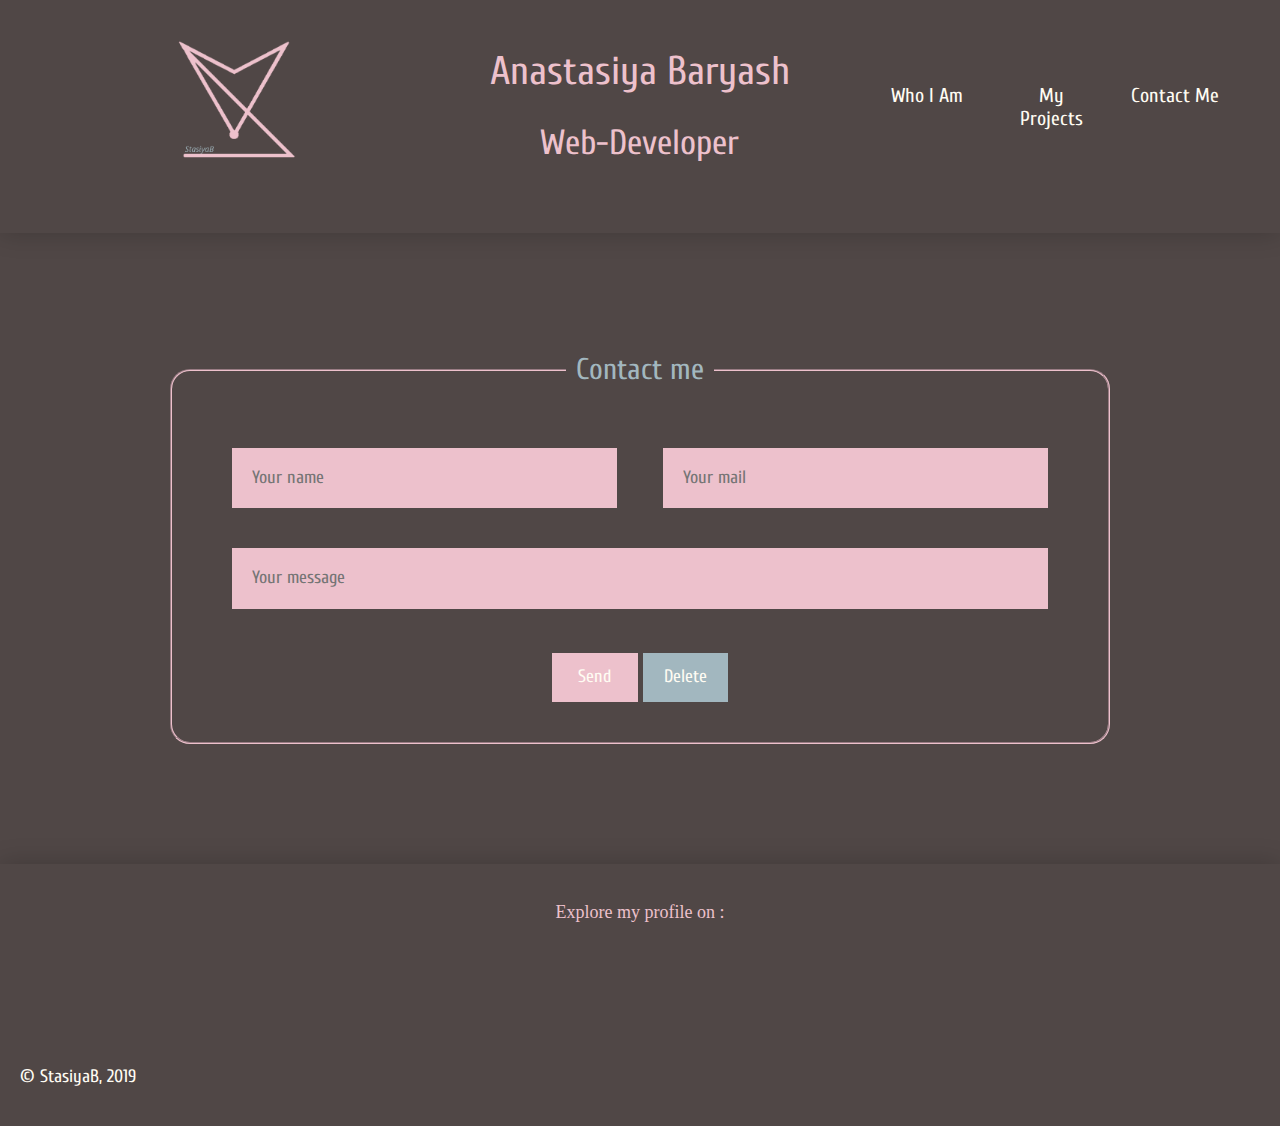
==== contact.html @ e11f1106 "first commit" ====
<!DOCTYPE html>
<html lang="fr" dir="ltr">
  <head>
    <meta charset="utf-8">
    <meta name="viewport" content="width=device-width"/>
    <link rel="stylesheet" href="css/normalize.css">
    <link rel="stylesheet" href="css/contact.css">
    <link href="https://fonts.googleapis.com/css?family=Cuprum|Lobster" rel="stylesheet">
    <link rel="stylesheet" href="https://use.fontawesome.com/releases/v5.6.3/css/all.css" integrity="sha384-UHRtZLI+pbxtHCWp1t77Bi1L4ZtiqrqD80Kn4Z8NTSRyMA2Fd33n5dQ8lWUE00s/" crossorigin="anonymous">
    <title>Anastasiya Baryash - Contact Form</title>
  </head>
  <body>
<!-- ------------------------------ HEADER ----------------------------- -->
    <header class="flex-header">
      <div class="img-transform">
        <a href="index.html"><img src="img/logo-fox.png" alt="logo"></a>
      </div>
      <div class="h-transform">
        <h1>Anastasiya Baryash</h1>
        <h2>Web-Developer</h2>
      </div>
      <nav>
        <ol class="list-transform">
          <li><a href="id.html"><i class="fas fa-id-card"></i>Who I Am</a></li>
          <li><a href="projects.html"><i class="fas fa-folder-open"></i>My Projects</a></li>
          <li><a href="contact.html"><i class="fas fa-envelope"></i>Contact Me</a></li>
        </ol>
      </nav>
    </header>
<!-- ------------------------------ MAIN ----------------------------- -->
    <main>
      <div class="container">
        <form action="contact.php" method="post">
          <fieldset>
            <legend>Contact me</legend>

            <div class="form-flex">
              <input class="name" type="text" name="name" value="" placeholder="Your name">
              <input class="mail" type="text" name="email" value="" placeholder="Your mail">
              <input class="message" type="text" name="message" value="" placeholder="Your message">
            </div>

            <div class="button">
              <button type="submit">Send</button>
              <button type="submit">Delete</button>
            </div>

          </fieldset>
        </form>
      </div>
    </main>
<!-- ------------------------------ FOOTER ----------------------------- -->
    <footer>
      <p>
        Explore my profile on :
      </p>
      <div class="flex-footer">
        <div class="icone-transform">
          <a href="https://www.linkedin.com/in/stasiyab/"><i class="fab fa-linkedin"></i></a>
        </div>
        <div class="icone-transform">
          <a href="https://github.com/StasiyaB"><i class="fab fa-github-square"></i></a>
        </div>
      </div>
      <p>
        © StasiyaB, 2019
      </p>
    </footer>
  </body>
</html>
---- css/contact.css ----
/* *********************************************************************
*************************** BODY *************************************
******************************************************************** */
* {
  box-sizing: border-box;
  outline: none; }

html {
  font-size: 62.5%; }

.container {
  width: 80%;
  max-width: 1100px;
  margin: auto;
  padding: 120px 40px; }

body {
  font-family: "Cuprum", sans-serif;
  color: #FFFCF3;
  font-size: 18px;
  background-color: #504746; }
  body h1,
  body h2,
  body h3 {
    color: #EDC1CC; }
  body h1 {
    font-size: 40px;
    font-weight: lighter;
    text-align: center; }
  body h2 {
    font-size: 35px;
    font-weight: lighter;
    text-align: center; }
  body h3 {
    font-size: 30px; }

/* ********************************************************************
*************************** HEADER ***********************************
********************************************************************* */
.flex-header {
  display: flex;
  justify-content: space-around;
  align-items: center;
  padding-top: 20px;
  padding-left: 20px;
  padding-right: 20px;
  padding-bottom: 40px;
  box-shadow: 0 0 25px rgba(0, 0, 0, 0.2); }
  .flex-header .img-transform img {
    transition: all 2s; }
  .flex-header .img-transform:hover img {
    transform: scale(1.5); }
  .flex-header .h-transform {
    transition: all 2s; }
  .flex-header .h-transform:hover {
    transform: scale(1.5); }
  .flex-header .h-transform h2:hover {
    color: #A2B7BF; }
  .flex-header div {
    width: 30%; }
    .flex-header div a {
      margin-left: 112px; }
    .flex-header div img {
      width: 45%;
      text-align: center; }
  .flex-header nav {
    width: 30%;
    font-size: 20px; }
    .flex-header nav ol {
      list-style: none;
      text-align: center;
      padding-left: 0;
      margin: 0;
      display: flex; }
    .flex-header nav ol li {
      padding: 16px;
      width: 40%; }
    .flex-header nav a {
      text-decoration: none;
      color: #FFFCF3;
      padding-right: 4%;
      display: inline-block; }
    .flex-header nav a .fas {
      display: block;
      line-height: 3em;
      color: #EDC1CC; }
    .flex-header nav:hover a {
      opacity: 0.3; }
    .flex-header nav a:hover {
      opacity: 1; }
    .flex-header nav .list-transform li a {
      transition: all 1s; }
    .flex-header nav .list-transform li a:hover {
      color: #A2B7BF;
      transform: translateY(20px); }

/* *******************************************************************
*************************** MAIN *************************************
******************************************************************** */
main .flex-list {
  display: flex;
  justify-content: space-between;
  padding-left: 0; }
  main .flex-list li {
    width: 17%;
    list-style: none; }
    main .flex-list li svg {
      display: block; }

/* ********************************************************************
*************************** FOOTER *************************************
********************************************************************* */
footer {
  box-shadow: 0 0 25px rgba(0, 0, 0, 0.2);
  padding: 20px; }
  footer p:nth-child(1) {
    font-family: cursive;
    color: #EDC1CC;
    text-align: center; }
  footer a {
    padding: 2em; }
  footer .fab {
    font-size: 3em;
    color: #A2B7BF; }
  footer .flex-footer {
    display: flex;
    justify-content: center;
    padding-top: 20px;
    padding-bottom: 1.5em; }
  footer .icone-transform .fab:hover {
    animation: bounce 1s infinite alternate; }
@keyframes bounce {
  0% {
    transform: translateY(-20px); }
  100% {
    transform: translate(0); } }
/* ********************* PAD ********************** */
@media screen and (min-width: 480px) and (max-width: 960px) {
  .flex-header {
    flex-wrap: wrap; }
    .flex-header div {
      width: 50%; }
      .flex-header div a {
        margin-left: 48px; }
      .flex-header div h2 {
        color: #A2B7BF; }
    .flex-header nav {
      width: 100%; } }
/* ******************** PHONE ******************** */
@media screen and (max-width: 480px) {
  .container {
    padding-top: 40px;
    padding-bottom: 40px; }

  header {
    margin: 20px;
    border-radius: 8px; }

  .flex-header {
    flex-direction: column; }
    .flex-header div {
      width: 100%; }
      .flex-header div a {
        margin-left: 99px; }
      .flex-header div h2 {
        color: #A2B7BF; }
    .flex-header nav {
      width: 100%; }
      .flex-header nav ol {
        display: flex;
        flex-direction: column;
        align-items: center;
        width: 100%; }

  .flex-list {
    flex-direction: column;
    align-items: center; }
    .flex-list li {
      margin-bottom: 20px;
      width: 100%; }

  footer {
    margin: 20px;
    border-radius: 8px; }
    footer p {
      text-align: center; }
    footer .flex-footer {
      flex-direction: column;
      align-items: center;
      padding-bottom: 0; }
      footer .flex-footer div {
        margin-bottom: 1.5em; } }
form fieldset {
  padding: 40px;
  border-color: #EDC1CC;
  border-radius: 20px; }
  form fieldset legend {
    padding-left: 10px;
    padding-right: 10px;
    text-align: center;
    font-size: 30px;
    color: #A2B7BF; }
form .form-flex {
  display: flex;
  flex-wrap: wrap;
  justify-content: space-between; }
  form .form-flex input {
    margin: 20px;
    padding: 20px;
    color: white;
    background-color: #EDC1CC;
    border: none; }
  form .form-flex .name {
    width: 45%; }
  form .form-flex .mail {
    width: 45%; }
  form .form-flex .message {
    width: 100%; }
form .button {
  text-align: center;
  padding-top: 24px; }
  form .button button {
    width: 10%;
    border: 0;
    padding: 14px 20px; }
  form .button button:nth-child(1) {
    background-color: #EDC1CC;
    font-size: 18px;
    color: #FFFCF3; }
  form .button button:nth-child(2) {
    background-color: #A2B7BF;
    font-size: 18px;
    color: #FFFCF3; }

/* ********************* PAD ********************** */
@media screen and (min-width: 480px) and (max-width: 960px) {
  form .form-flex .name {
    width: 100%; }
  form .form-flex .mail {
    width: 100%; }
  form .button button {
    width: 20%; } }
/* ******************** PHONE ******************** */
@media screen and (max-width: 480px) {
  .container {
    width: 95%; }

  form .form-flex .name {
    width: 100%; }
  form .form-flex .mail {
    width: 100%; }
  form .button button {
    width: 40%; } }

/*# sourceMappingURL=contact.css.map */
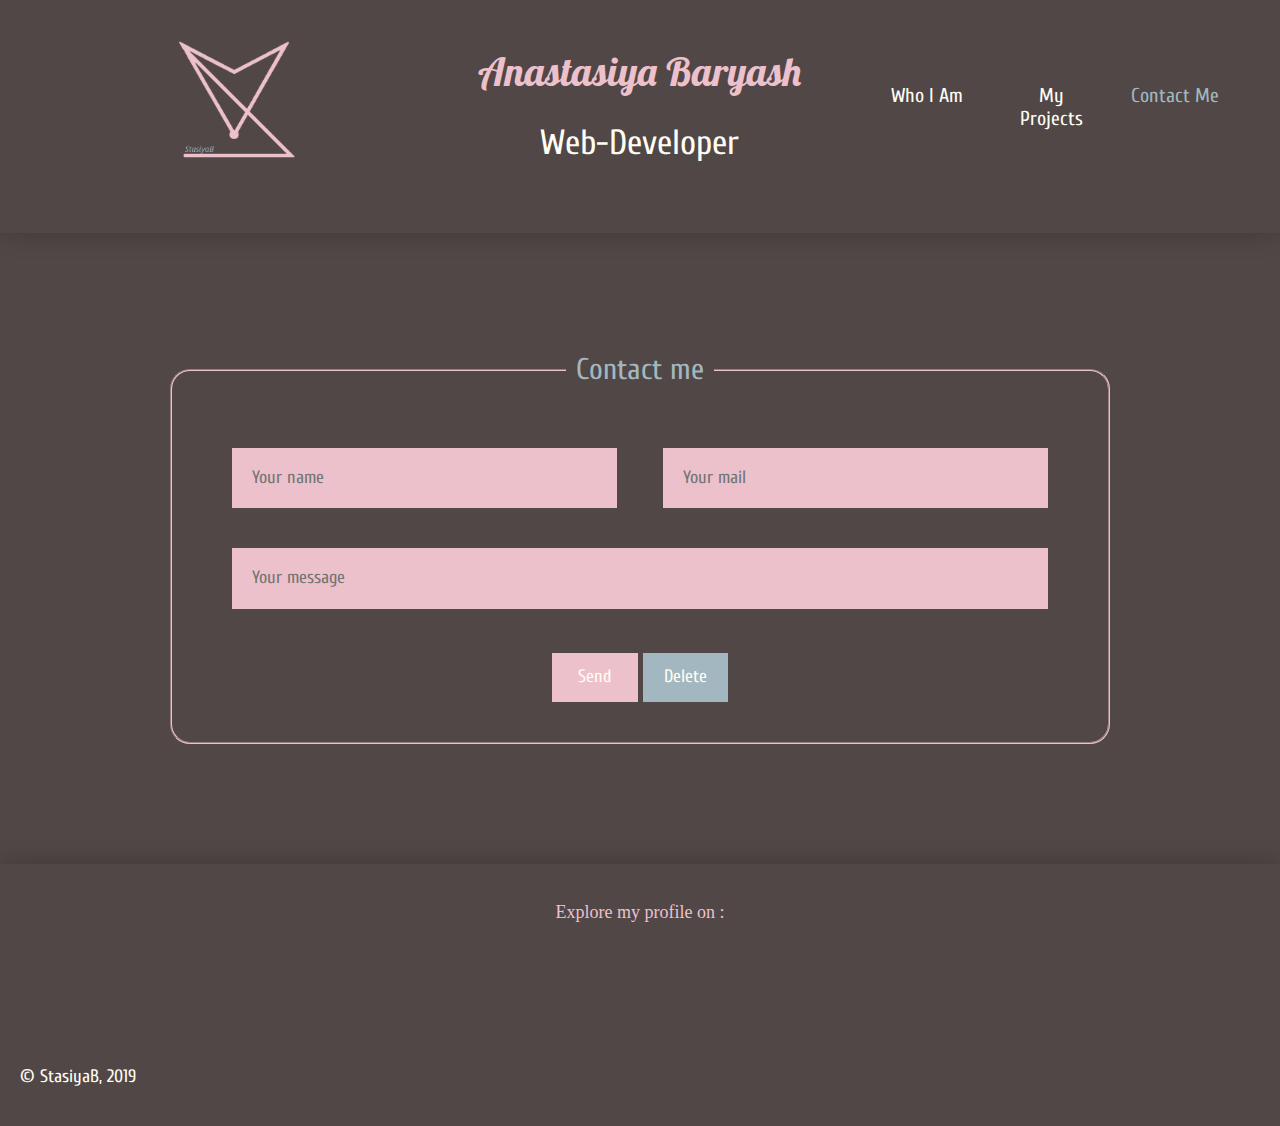
==== commit 8977efda: "css changes" ====
--- a/contact.html
+++ b/contact.html
@@ -3,6 +3,7 @@
   <head>
     <meta charset="utf-8">
     <meta name="viewport" content="width=device-width"/>
+    <link rel="icon" type="image/png" href="img/logo-fox.png" />
     <link rel="stylesheet" href="css/normalize.css">
     <link rel="stylesheet" href="css/contact.css">
     <link href="https://fonts.googleapis.com/css?family=Cuprum|Lobster" rel="stylesheet">
--- a/css/contact.css
+++ b/css/contact.css
@@ -13,15 +13,20 @@
   max-width: 1100px;
   margin: auto;
   padding: 120px 40px; }
+  .container h3 {
+    font-weight: lighter;
+    color: #A2B7BF;
+    text-align: center;
+    padding-bottom: 2em; }
 
 body {
   font-family: "Cuprum", sans-serif;
   color: #FFFCF3;
   font-size: 18px;
   background-color: #504746; }
-  body h1,
-  body h2,
-  body h3 {
+  body h1 {
+    font-family: "Lobster";
+    font-weight: lighter;
     color: #EDC1CC; }
   body h1 {
     font-size: 40px;
@@ -45,11 +50,15 @@
   padding-left: 20px;
   padding-right: 20px;
   padding-bottom: 40px;
-  box-shadow: 0 0 25px rgba(0, 0, 0, 0.2); }
-  .flex-header .img-transform img {
-    transition: all 2s; }
-  .flex-header .img-transform:hover img {
-    transform: scale(1.5); }
+  box-shadow: 0 0 25px rgba(0, 0, 0, 0.2);
+  /*.img-transform img {
+    transition: all 2s;
+  }
+  .img-transform:hover img {
+
+    transform: scale(1.5);
+  }
+*/ }
   .flex-header .h-transform {
     transition: all 2s; }
   .flex-header .h-transform:hover {
@@ -84,6 +93,8 @@
       display: block;
       line-height: 3em;
       color: #EDC1CC; }
+    .flex-header nav a .fas:hover {
+      color: #A2B7BF; }
     .flex-header nav:hover a {
       opacity: 0.3; }
     .flex-header nav a:hover {
@@ -102,10 +113,11 @@
   justify-content: space-between;
   padding-left: 0; }
   main .flex-list li {
-    width: 17%;
     list-style: none; }
     main .flex-list li svg {
       display: block; }
+  main .flex-list .tooltip-text {
+    text-align: center; }
 
 /* ********************************************************************
 *************************** FOOTER *************************************
@@ -176,8 +188,7 @@
     flex-direction: column;
     align-items: center; }
     .flex-list li {
-      margin-bottom: 20px;
-      width: 100%; }
+      margin-bottom: 20px; }
 
   footer {
     margin: 20px;
@@ -190,6 +201,11 @@
       padding-bottom: 0; }
       footer .flex-footer div {
         margin-bottom: 1.5em; } }
+.flex-header nav ol li:nth-child(3) a {
+  color: #A2B7BF; }
+  .flex-header nav ol li:nth-child(3) a .fas {
+    color: #A2B7BF; }
+
 form fieldset {
   padding: 40px;
   border-color: #EDC1CC;
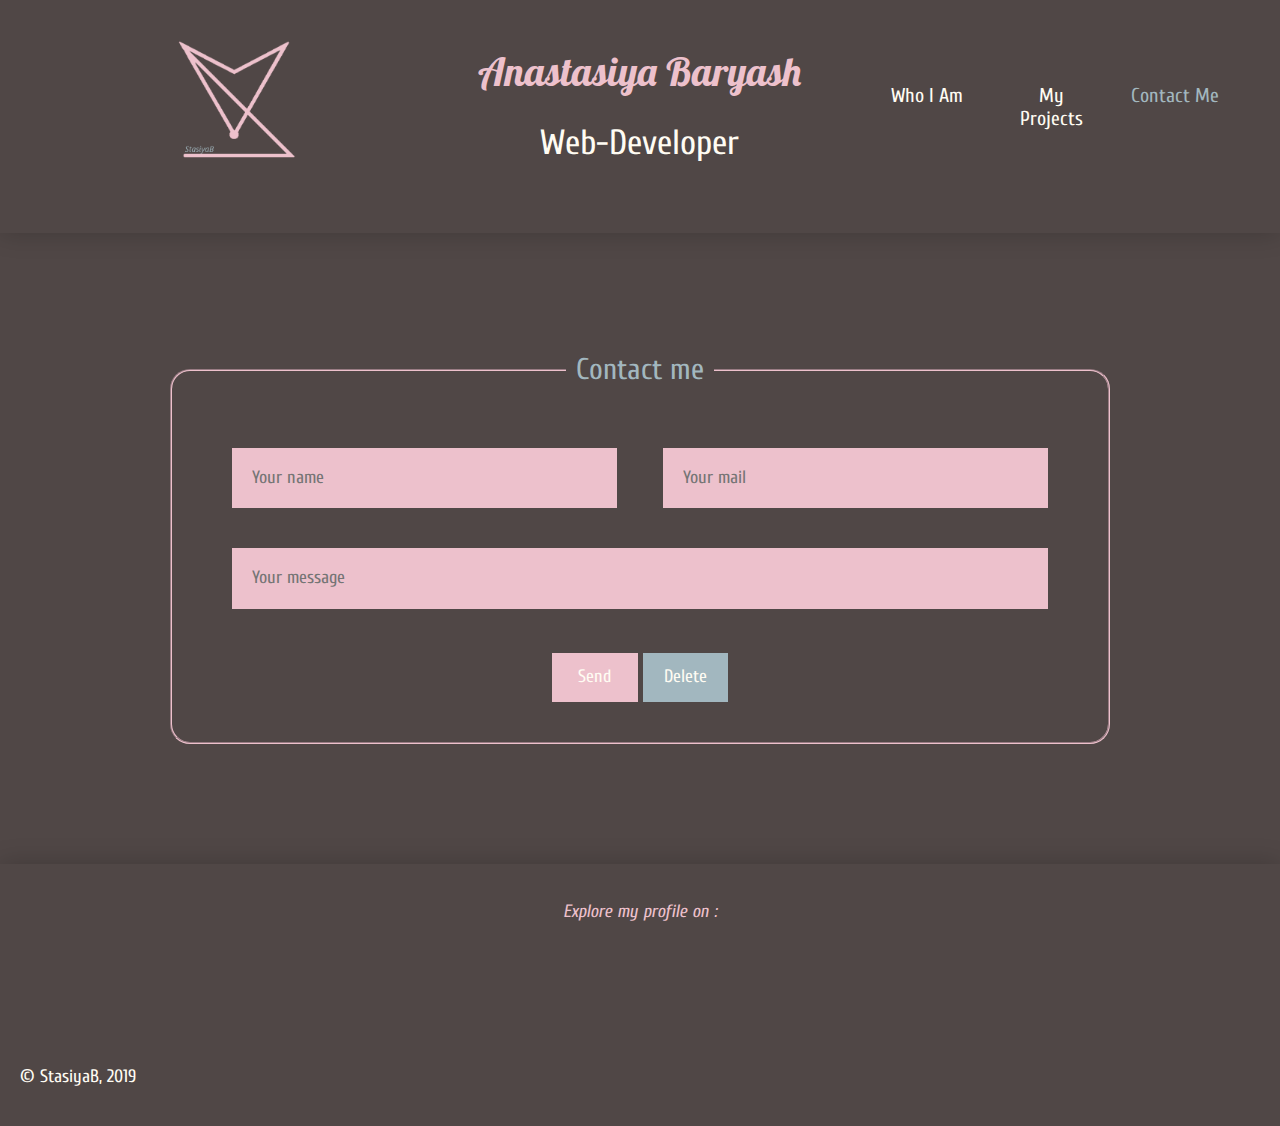
==== commit e00b1f7b: "img and logo" ====
--- a/contact.html
+++ b/contact.html
@@ -59,6 +59,9 @@
         <div class="icone-transform">
           <a href="https://www.linkedin.com/in/stasiyab/"><i class="fab fa-linkedin"></i></a>
         </div>
+        <div class="icon-transform">
+          <a href="#"><i class="fab fa-instagram"></i></a>
+        </div>
         <div class="icone-transform">
           <a href="https://github.com/StasiyaB"><i class="fab fa-github-square"></i></a>
         </div>
--- a/css/contact.css
+++ b/css/contact.css
@@ -126,7 +126,7 @@
   box-shadow: 0 0 25px rgba(0, 0, 0, 0.2);
   padding: 20px; }
   footer p:nth-child(1) {
-    font-family: cursive;
+    font-style: italic;
     color: #EDC1CC;
     text-align: center; }
   footer a {
@@ -266,6 +266,6 @@
   form .form-flex .mail {
     width: 100%; }
   form .button button {
-    width: 40%; } }
+    width: 48%; } }
 
 /*# sourceMappingURL=contact.css.map */
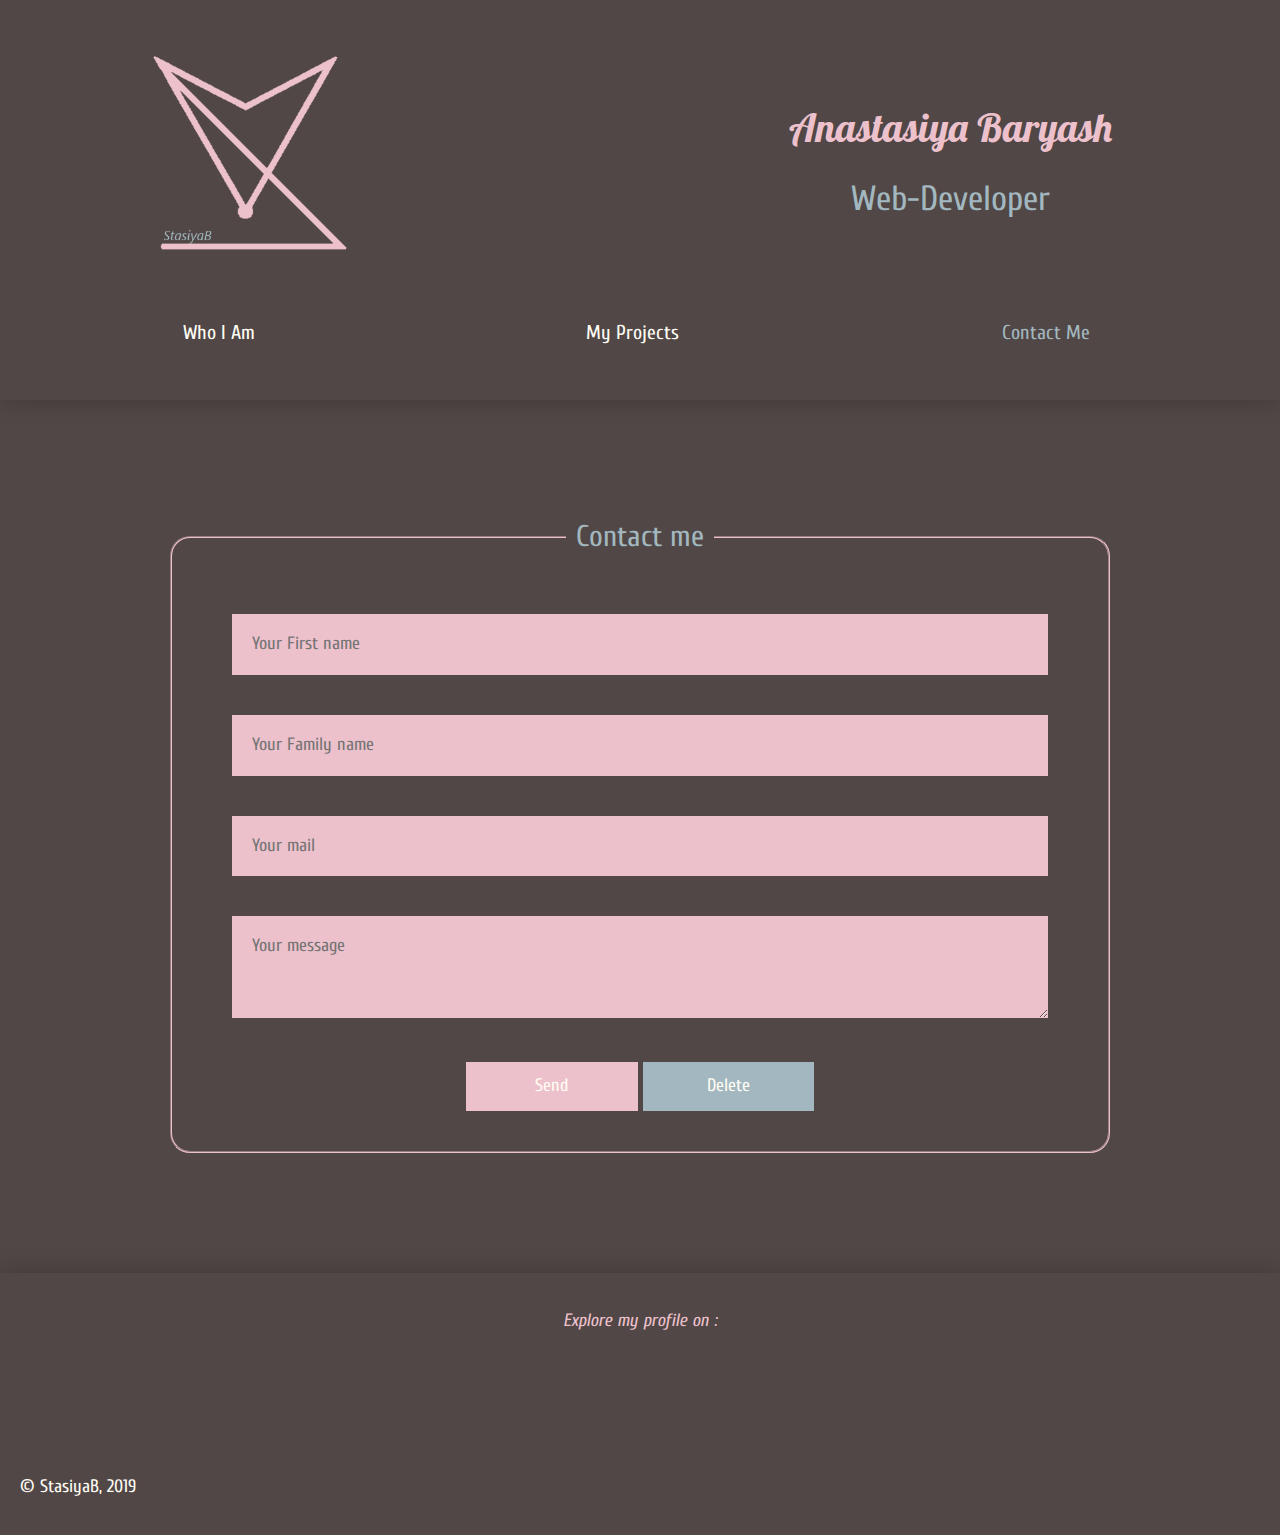
==== commit 7a8a054b: "contact style" ====
--- a/contact.html
+++ b/contact.html
@@ -36,9 +36,11 @@
             <legend>Contact me</legend>
 
             <div class="form-flex">
-              <input class="name" type="text" name="name" value="" placeholder="Your name">
-              <input class="mail" type="text" name="email" value="" placeholder="Your mail">
-              <input class="message" type="text" name="message" value="" placeholder="Your message">
+              <input id="FirstName" type="text" name="FirstName" value="" placeholder="Your First name">
+              <input id="LastName" type="text" name="LastName" value="" placeholder="Your Family name">
+              <input id="mail" type="text" name="email" value="" placeholder="Your mail">
+              <textarea id="message" name="message" placeholder="Your message" rows="3"></textarea>
+              <!--<input class="message" type="text" name="message" value="" placeholder="Your message">-->
             </div>
 
             <div class="button">
--- a/css/contact.css
+++ b/css/contact.css
@@ -25,7 +25,7 @@
   font-size: 18px;
   background-color: #504746; }
   body h1 {
-    font-family: "Lobster";
+    font-family: "Lobster", cursive;
     font-weight: lighter;
     color: #EDC1CC; }
   body h1 {
@@ -60,18 +60,19 @@
   }
 */ }
   .flex-header .h-transform {
-    transition: all 2s; }
+    transition: all 2s;
+    text-decoration: none; }
+    .flex-header .h-transform h2 {
+      color: #A2B7BF; }
   .flex-header .h-transform:hover {
     transform: scale(1.5); }
   .flex-header .h-transform h2:hover {
     color: #A2B7BF; }
   .flex-header div {
     width: 30%; }
-    .flex-header div a {
-      margin-left: 112px; }
     .flex-header div img {
       width: 45%;
-      text-align: center; }
+      margin-left: 90px; }
   .flex-header nav {
     width: 30%;
     font-size: 20px; }
@@ -139,7 +140,7 @@
     justify-content: center;
     padding-top: 20px;
     padding-bottom: 1.5em; }
-  footer .icone-transform .fab:hover {
+  footer .icon-transform .fab:hover {
     animation: bounce 1s infinite alternate; }
 @keyframes bounce {
   0% {
@@ -147,13 +148,11 @@
   100% {
     transform: translate(0); } }
 /* ********************* PAD ********************** */
-@media screen and (min-width: 480px) and (max-width: 960px) {
+@media screen and (max-width: 1366px) and (min-width: 480px) {
   .flex-header {
     flex-wrap: wrap; }
     .flex-header div {
       width: 50%; }
-      .flex-header div a {
-        margin-left: 48px; }
       .flex-header div h2 {
         color: #A2B7BF; }
     .flex-header nav {
@@ -172,8 +171,9 @@
     flex-direction: column; }
     .flex-header div {
       width: 100%; }
-      .flex-header div a {
-        margin-left: 99px; }
+      .flex-header div a img {
+        margin-left: 26%;
+        margin-right: 26%; }
       .flex-header div h2 {
         color: #A2B7BF; }
     .flex-header nav {
@@ -220,17 +220,20 @@
   display: flex;
   flex-wrap: wrap;
   justify-content: space-between; }
-  form .form-flex input {
+  form .form-flex input,
+  form .form-flex textarea {
     margin: 20px;
     padding: 20px;
     color: white;
     background-color: #EDC1CC;
     border: none; }
-  form .form-flex .name {
+  form .form-flex #FirstName {
     width: 45%; }
-  form .form-flex .mail {
+  form .form-flex #LastName {
     width: 45%; }
-  form .form-flex .message {
+  form .form-flex #mail {
+    width: 100%; }
+  form .form-flex #message {
     width: 100%; }
 form .button {
   text-align: center;
@@ -249,10 +252,10 @@
     color: #FFFCF3; }
 
 /* ********************* PAD ********************** */
-@media screen and (min-width: 480px) and (max-width: 960px) {
-  form .form-flex .name {
-    width: 100%; }
-  form .form-flex .mail {
+@media screen and (max-width: 1366px) and (min-width: 480px) {
+  form .form-flex #FirstName {
+    width: 100%; }
+  form .form-flex #LastName {
     width: 100%; }
   form .button button {
     width: 20%; } }
@@ -261,9 +264,9 @@
   .container {
     width: 95%; }
 
-  form .form-flex .name {
-    width: 100%; }
-  form .form-flex .mail {
+  form .form-flex #FirstName {
+    width: 100%; }
+  form .form-flex #LastName {
     width: 100%; }
   form .button button {
     width: 48%; } }
